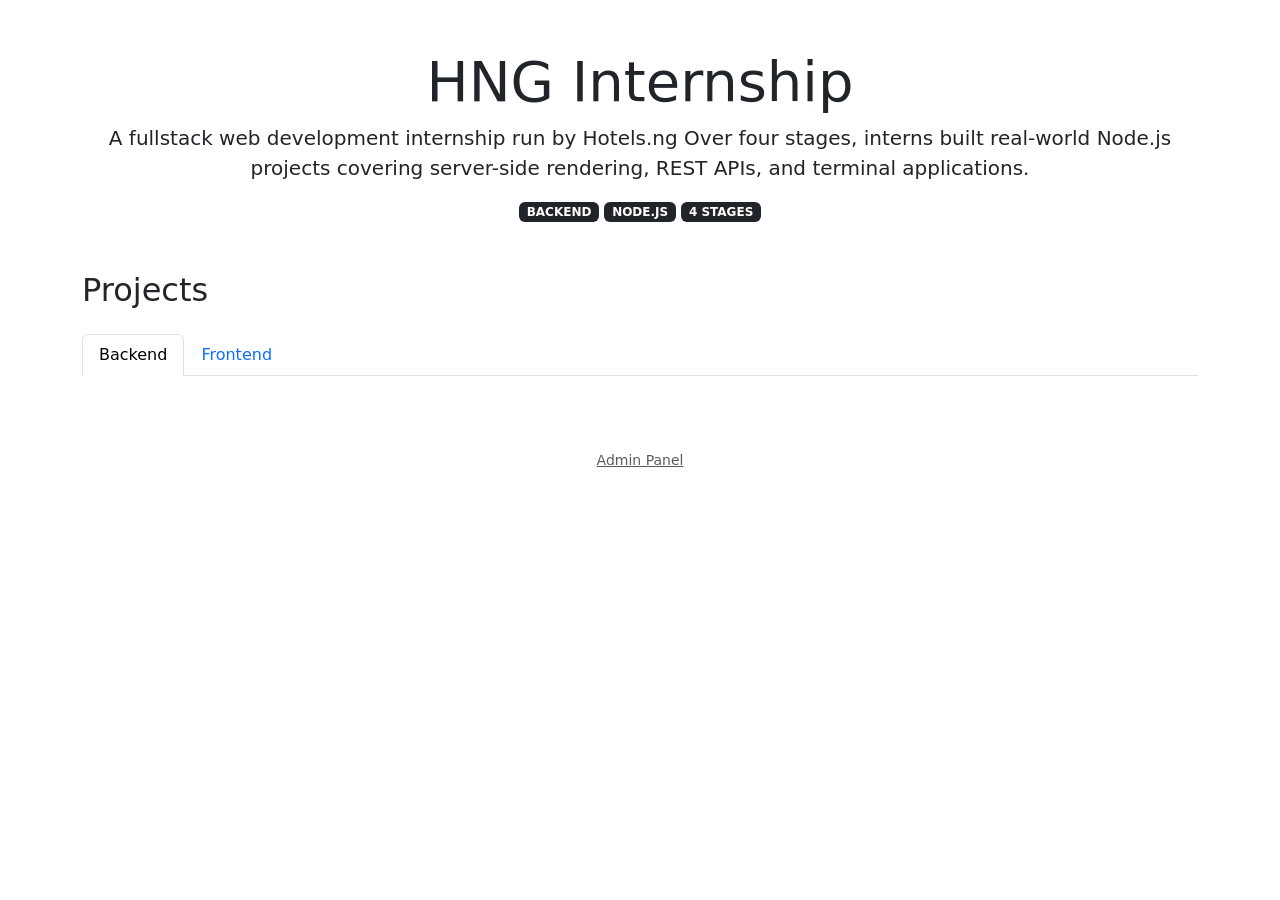
==== index.html @ 4d1c0510 "add files" ====
<!DOCTYPE html>
<html lang="en">
<head>
    <meta charset="UTF-8">
    <meta name="viewport" content="width=device-width, initial-scale=1.0">
    <title>My Developer Journey</title>
    
    <!-- Bootstrap CSS from CDN -->
    <link href="https://cdn.jsdelivr.net/npm/bootstrap@5.3.0/dist/css/bootstrap.min.css" rel="stylesheet">
    
    <!-- Your custom CSS -->
    <link rel="stylesheet" href="style.css">
</head>
<body>
    <!-- Header Section -->
    <div class="container my-5">
        <header class="text-center mb-5">
            <h1 class="display-4">HNG Internship</h1>
            <p class="lead">
                A fullstack web development internship run by <strong>Hotels.ng</strong>
                Over four stages, interns built real-world Node.js projects covering 
                server-side rendering, REST APIs, and terminal applications.
            </p>
            <div class="mt-3">
                <span class="badge bg-dark">BACKEND</span>
                <span class="badge bg-dark">NODE.JS</span>
                <span class="badge bg-dark">4 STAGES</span>
            </div>
        </header>

        <!-- Projects Section with Tabs -->
        <section>
            <h2 class="mb-4">Projects</h2>
            
            <!-- Bootstrap Tabs -->
            <ul class="nav nav-tabs" id="projectTabs" role="tablist">
                <li class="nav-item" role="presentation">
                    <button class="nav-link active" id="backend-tab" data-bs-toggle="tab" 
                            data-bs-target="#backend" type="button" role="tab">
                        Backend
                    </button>
                </li>
                <li class="nav-item" role="presentation">
                    <button class="nav-link" id="frontend-tab" data-bs-toggle="tab" 
                            data-bs-target="#frontend" type="button" role="tab">
                        Frontend
                    </button>
                </li>
            </ul>

            <!-- Tab Content -->
            <div class="tab-content mt-4" id="projectTabsContent">
                <!-- Backend Projects -->
                <div class="tab-pane fade show active" id="backend" role="tabpanel">
                    <div id="backend-projects" class="row">
                        <!-- Backend projects will be loaded here by JavaScript -->
                    </div>
                </div>

                <!-- Frontend Projects -->
                <div class="tab-pane fade" id="frontend" role="tabpanel">
                    <div id="frontend-projects" class="row">
                        <!-- Frontend projects will be loaded here by JavaScript -->
                    </div>
                </div>
            </div>
        </section>

        <!-- Admin Link (Hidden at bottom) -->
        <footer class="text-center mt-5">
            <a href="admin.html" class="text-muted small">Admin Panel</a>
        </footer>
    </div>

    <!-- Bootstrap JS from CDN -->
    <script src="https://cdn.jsdelivr.net/npm/bootstrap@5.3.0/dist/js/bootstrap.bundle.min.js"></script>
    
    <!-- Your custom JavaScript -->
    <script src="app.js"></script>
</body>
</html>
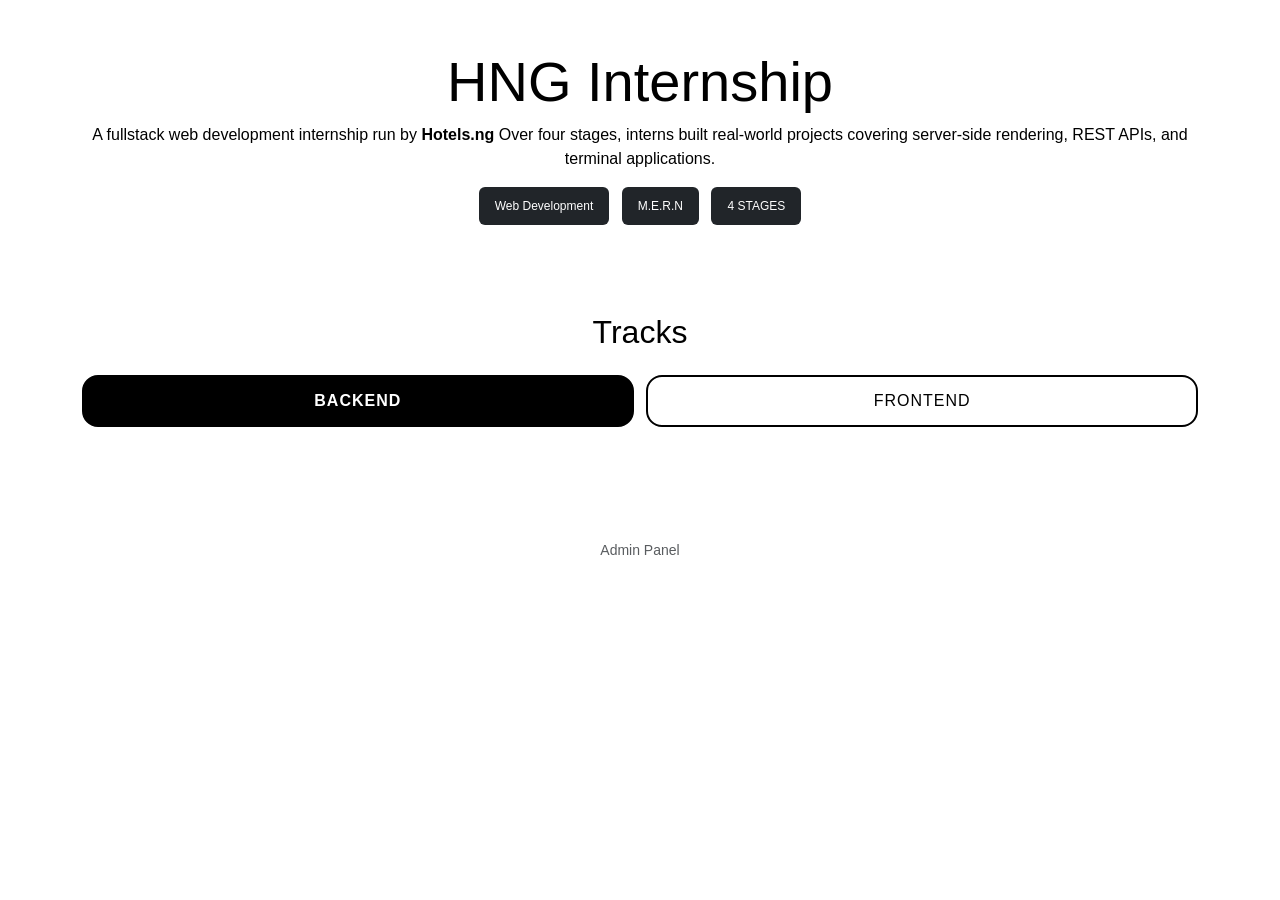
==== commit d047f7f1: "add admin.html" ====
--- a/index.html
+++ b/index.html
@@ -16,32 +16,32 @@
     <div class="container my-5">
         <header class="text-center mb-5">
             <h1 class="display-4">HNG Internship</h1>
-            <p class="lead">
+            <p class="">
                 A fullstack web development internship run by <strong>Hotels.ng</strong>
-                Over four stages, interns built real-world Node.js projects covering 
+                Over four stages, interns built real-world projects covering
                 server-side rendering, REST APIs, and terminal applications.
             </p>
             <div class="mt-3">
-                <span class="badge bg-dark">BACKEND</span>
-                <span class="badge bg-dark">NODE.JS</span>
+                <span class="badge bg-dark">Web Development</span>
+                <span class="badge bg-dark">M.E.R.N</span>
                 <span class="badge bg-dark">4 STAGES</span>
             </div>
         </header>
 
         <!-- Projects Section with Tabs -->
-        <section>
-            <h2 class="mb-4">Projects</h2>
+        <section class="section">
+            <h2 class="mb-4 text-center">Tracks</h2>
             
             <!-- Bootstrap Tabs -->
             <ul class="nav nav-tabs" id="projectTabs" role="tablist">
                 <li class="nav-item" role="presentation">
-                    <button class="nav-link active" id="backend-tab" data-bs-toggle="tab" 
+                    <button class="nav-link active" id="backend-tab" data-bs-toggle="tab"
                             data-bs-target="#backend" type="button" role="tab">
                         Backend
                     </button>
                 </li>
                 <li class="nav-item" role="presentation">
-                    <button class="nav-link" id="frontend-tab" data-bs-toggle="tab" 
+                    <button class="nav-link" id="frontend-tab" data-bs-toggle="tab"
                             data-bs-target="#frontend" type="button" role="tab">
                         Frontend
                     </button>
--- a/style.css
+++ b/style.css
@@ -0,0 +1,111 @@
+/* Simple black and white styling */
+body {
+    background-color: #ffffff;
+    color: #000000;
+    font-family: -apple-system, BlinkMacSystemFont, "Segoe UI", Roboto, sans-serif;
+}
+
+/* Utils */
+.section {
+    padding: 40px 0;
+}
+
+/* Badges */
+.badge {
+    font-weight: normal;
+    padding: 0.8rem 1rem;
+    margin: 0 0.25rem;
+}
+
+/* Tabs */
+.nav-tabs {
+    border-bottom: none;
+    gap: 0.8rem;
+    display: flex;
+    width: 100%;
+}
+
+.nav-tabs .nav-item {
+    flex: 1;
+    margin: 0;
+}
+
+.nav-tabs .nav-link {
+    color: #000000;
+    background-color: #ffffff;
+    border: 2px solid #000000;
+    border-radius: 1rem;
+    padding: 0.75rem 0;
+    font-weight: normal;
+    text-transform: uppercase;
+    letter-spacing: 1px;
+    width: 100%;
+    text-align: center;
+}
+
+.nav-tabs .nav-link.active {
+    background-color: #000000;
+    color: #ffffff;
+    border: 2px solid #000000;
+    font-weight: bold;
+}
+
+.nav-tabs .nav-link:hover {
+    background-color: #857f7f;
+    color: #ffffff;
+    border: 2px solid #000000;
+}
+
+/* Project cards */
+.project-card {
+    border: 1px solid #000000;
+    padding: 1.5rem;
+    margin-bottom: 1.5rem;
+    background-color: #ffffff;
+}
+
+.project-card h3 {
+    font-size: 1.5rem;
+    margin-bottom: 1rem;
+}
+
+.project-card p {
+    margin-bottom: 1rem;
+    line-height: 1.6;
+}
+
+.project-card .btn {
+    margin-right: 0.5rem;
+    margin-bottom: 0.5rem;
+}
+
+/* Buttons */
+.btn-outline-dark {
+    border: 1px solid #000000;
+    color: #000000;
+}
+
+.btn-outline-dark:hover {
+    background-color: #000000;
+    color: #ffffff;
+}
+
+/* Footer */
+footer a {
+    text-decoration: none;
+}
+
+footer a:hover {
+    text-decoration: underline;
+}
+
+/* Responsive */
+@media (max-width: 768px) {
+    .display-4 {
+        font-size: 2rem;
+    }
+    
+    .lead {
+        font-size: 1rem;
+    }
+}
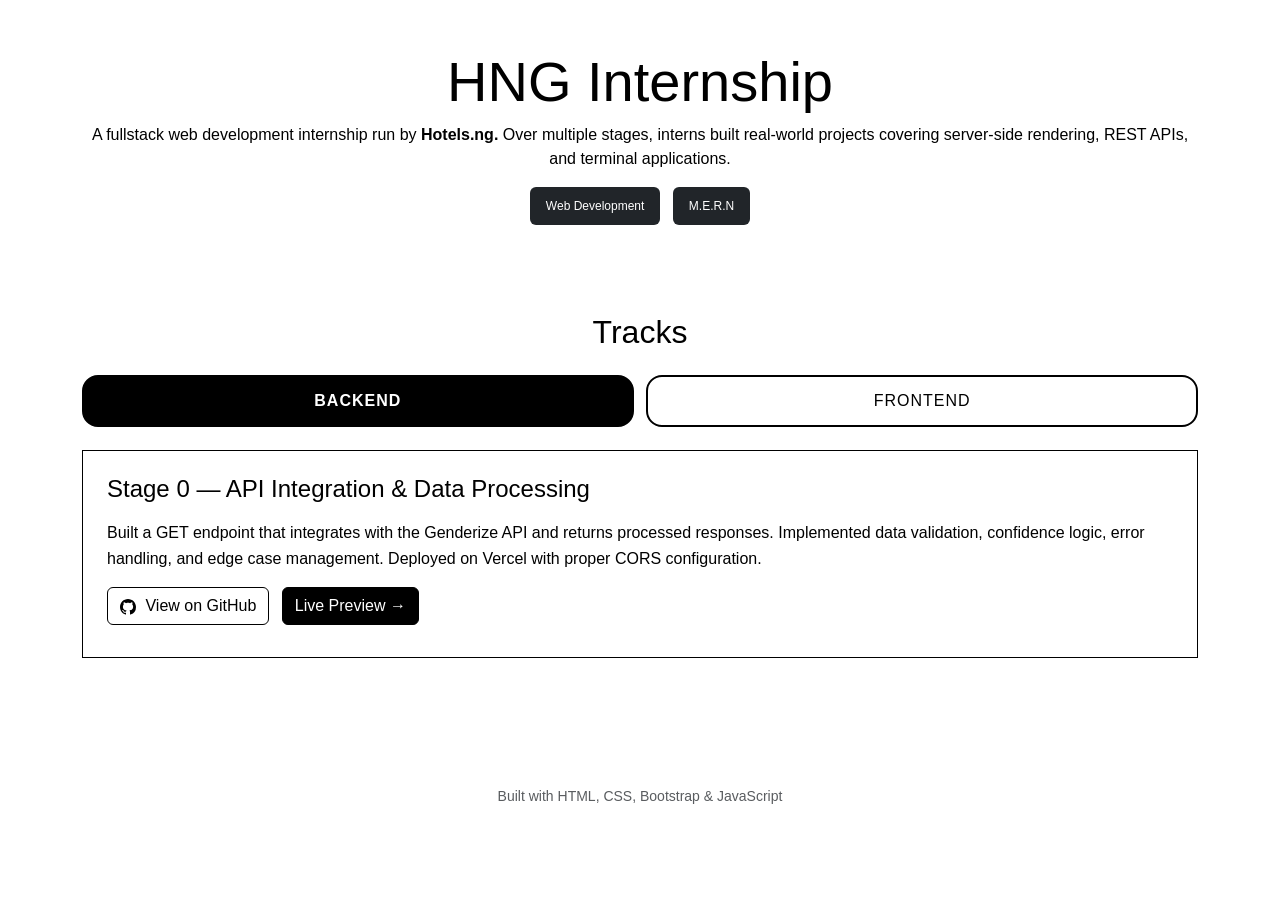
==== commit df77d3df: "add projects.json" ====
--- a/index.html
+++ b/index.html
@@ -1,48 +1,48 @@
 <!DOCTYPE html>
 <html lang="en">
+
 <head>
     <meta charset="UTF-8">
     <meta name="viewport" content="width=device-width, initial-scale=1.0">
     <title>My Developer Journey</title>
-    
+
     <!-- Bootstrap CSS from CDN -->
     <link href="https://cdn.jsdelivr.net/npm/bootstrap@5.3.0/dist/css/bootstrap.min.css" rel="stylesheet">
-    
+
     <!-- Your custom CSS -->
     <link rel="stylesheet" href="style.css">
 </head>
+
 <body>
     <!-- Header Section -->
     <div class="container my-5">
         <header class="text-center mb-5">
             <h1 class="display-4">HNG Internship</h1>
             <p class="">
-                A fullstack web development internship run by <strong>Hotels.ng</strong>
-                Over four stages, interns built real-world projects covering
-                server-side rendering, REST APIs, and terminal applications.
+                A fullstack web development internship run by <strong>Hotels.ng.</strong> Over multiple stages, interns
+                built real-world projects covering server-side rendering, REST APIs, and terminal applications.
             </p>
             <div class="mt-3">
                 <span class="badge bg-dark">Web Development</span>
                 <span class="badge bg-dark">M.E.R.N</span>
-                <span class="badge bg-dark">4 STAGES</span>
             </div>
         </header>
 
         <!-- Projects Section with Tabs -->
         <section class="section">
             <h2 class="mb-4 text-center">Tracks</h2>
-            
+
             <!-- Bootstrap Tabs -->
             <ul class="nav nav-tabs" id="projectTabs" role="tablist">
                 <li class="nav-item" role="presentation">
-                    <button class="nav-link active" id="backend-tab" data-bs-toggle="tab"
-                            data-bs-target="#backend" type="button" role="tab">
+                    <button class="nav-link active" id="backend-tab" data-bs-toggle="tab" data-bs-target="#backend"
+                        type="button" role="tab">
                         Backend
                     </button>
                 </li>
                 <li class="nav-item" role="presentation">
-                    <button class="nav-link" id="frontend-tab" data-bs-toggle="tab"
-                            data-bs-target="#frontend" type="button" role="tab">
+                    <button class="nav-link" id="frontend-tab" data-bs-toggle="tab" data-bs-target="#frontend"
+                        type="button" role="tab">
                         Frontend
                     </button>
                 </li>
@@ -66,16 +66,17 @@
             </div>
         </section>
 
-        <!-- Admin Link (Hidden at bottom) -->
+        <!-- Footer -->
         <footer class="text-center mt-5">
-            <a href="admin.html" class="text-muted small">Admin Panel</a>
+            <p class="text-muted small">Built with HTML, CSS, Bootstrap & JavaScript</p>
         </footer>
     </div>
 
     <!-- Bootstrap JS from CDN -->
     <script src="https://cdn.jsdelivr.net/npm/bootstrap@5.3.0/dist/js/bootstrap.bundle.min.js"></script>
-    
+
     <!-- Your custom JavaScript -->
     <script src="app.js"></script>
 </body>
+
 </html>
--- a/style.css
+++ b/style.css
@@ -108,4 +108,54 @@
     .lead {
         font-size: 1rem;
     }
+}
+
+
+/* Admin Panel Styles */
+.card {
+    border: 2px solid #000000;
+    border-radius: 0;
+}
+
+.form-label {
+    font-weight: bold;
+}
+
+.form-control,
+.form-select {
+    border: 1px solid #000000;
+    border-radius: 0;
+}
+
+.form-control:focus,
+.form-select:focus {
+    border-color: #000000;
+    box-shadow: none;
+}
+
+.list-group-item {
+    border: 1px solid #000000;
+    border-radius: 0;
+    margin-bottom: 0.5rem;
+}
+
+.btn-dark {
+    background-color: #000000;
+    border-color: #000000;
+}
+
+.btn-dark:hover {
+    background-color: #333333;
+    border-color: #333333;
+}
+
+.btn-danger {
+    background-color: #dc3545;
+    border-color: #dc3545;
+    color: #ffffff;
+}
+
+.btn-danger:hover {
+    background-color: #c82333;
+    border-color: #c82333;
 }
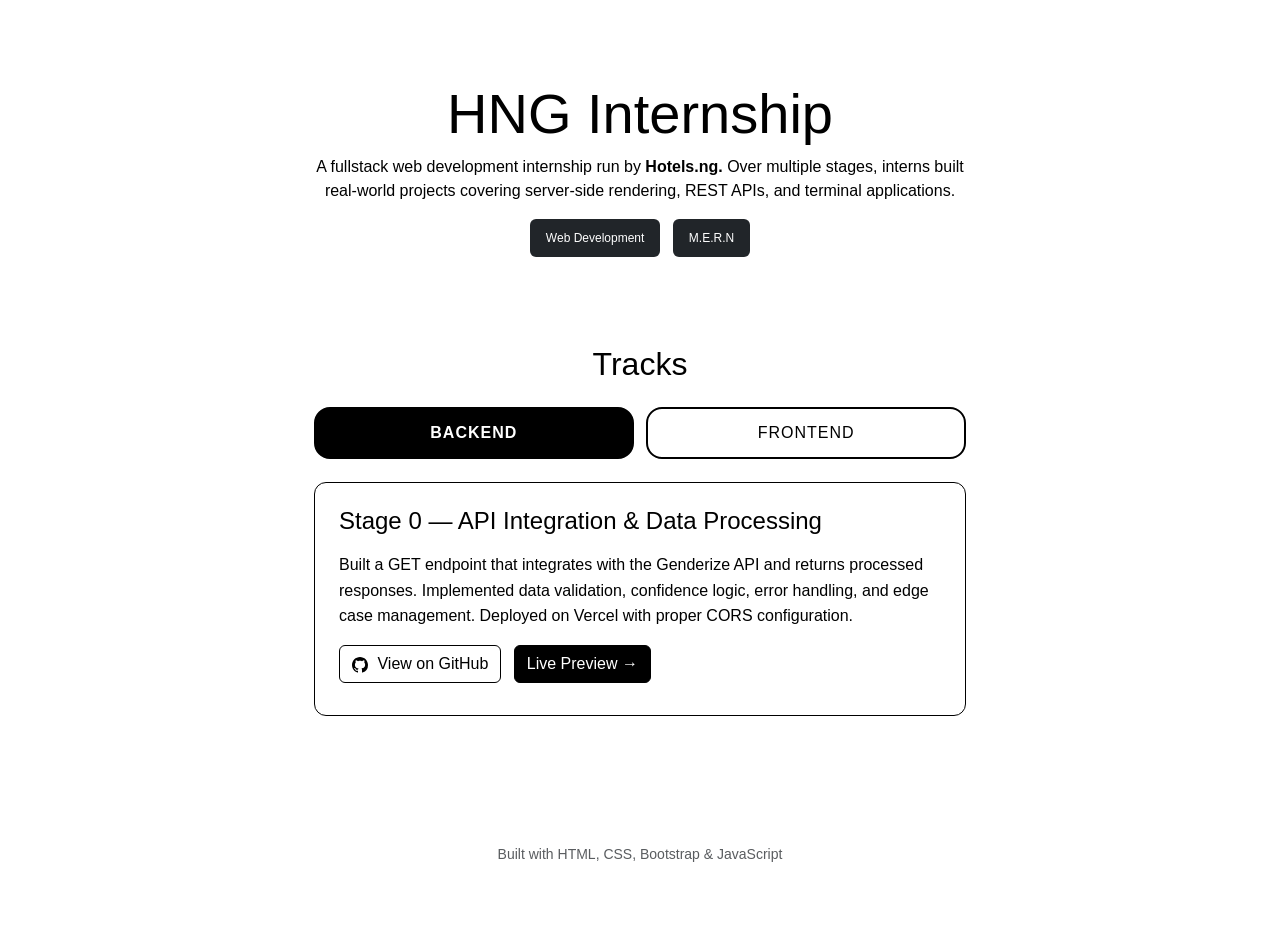
==== commit e8c6ab9a: "add url for meta tag" ====
--- a/index.html
+++ b/index.html
@@ -4,6 +4,21 @@
 <head>
     <meta charset="UTF-8">
     <meta name="viewport" content="width=device-width, initial-scale=1.0">
+
+    <!-- Open Graph / Facebook -->
+    <meta property="og:type" content="website">
+    <meta property="og:url" content="https://ifeanyi-hng-internship.netlify.app/">
+    <meta property="og:title" content="My Developer Journey - HNG Internship">
+    <meta property="og:description" content="A fullstack web development internship run by Hotels.ng">
+    <meta property="og:image" content="https://ifeanyi-hng-internship.netlify.app/images/HNG-internship.jpg">
+
+    <!-- Twitter -->
+    <meta property="twitter:card" content="summary_large_image">
+    <meta property="twitter:url" content="https://ifeanyi-hng-internship.netlify.app/">
+    <meta property="twitter:title" content="My Developer Journey - HNG Internship">
+    <meta property="twitter:description" content="A fullstack web development internship run by Hotels.ng.">
+    <meta property="twitter:image" content="https://ifeanyi-hng-internship.netlify.app/images/HNG-internship.jpg">
+
     <title>My Developer Journey</title>
 
     <!-- Bootstrap CSS from CDN -->
--- a/style.css
+++ b/style.css
@@ -3,6 +3,12 @@
     background-color: #ffffff;
     color: #000000;
     font-family: -apple-system, BlinkMacSystemFont, "Segoe UI", Roboto, sans-serif;
+}
+
+.container {
+    max-width: 700px !important;
+    margin: 80px auto 60px !important;
+    padding: 0 24px !important;
 }
 
 /* Utils */
@@ -62,6 +68,7 @@
     padding: 1.5rem;
     margin-bottom: 1.5rem;
     background-color: #ffffff;
+    border-radius: 12px;
 }
 
 .project-card h3 {
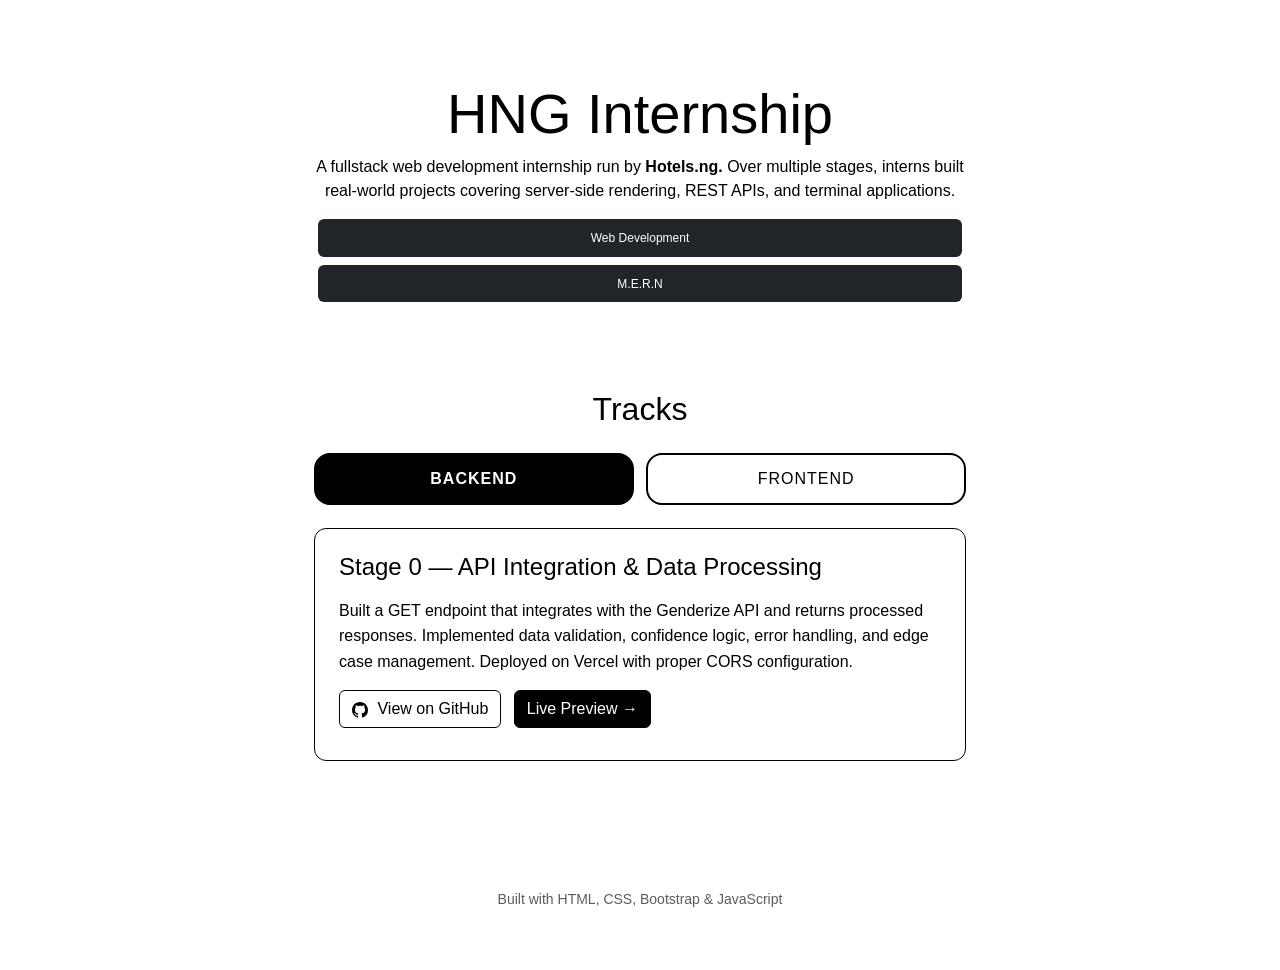
==== commit 688ea46e: "update button spacing" ====
--- a/index.html
+++ b/index.html
@@ -37,7 +37,7 @@
                 A fullstack web development internship run by <strong>Hotels.ng.</strong> Over multiple stages, interns
                 built real-world projects covering server-side rendering, REST APIs, and terminal applications.
             </p>
-            <div class="mt-3">
+            <div class="mt-3 d-grid gap-2">
                 <span class="badge bg-dark">Web Development</span>
                 <span class="badge bg-dark">M.E.R.N</span>
             </div>
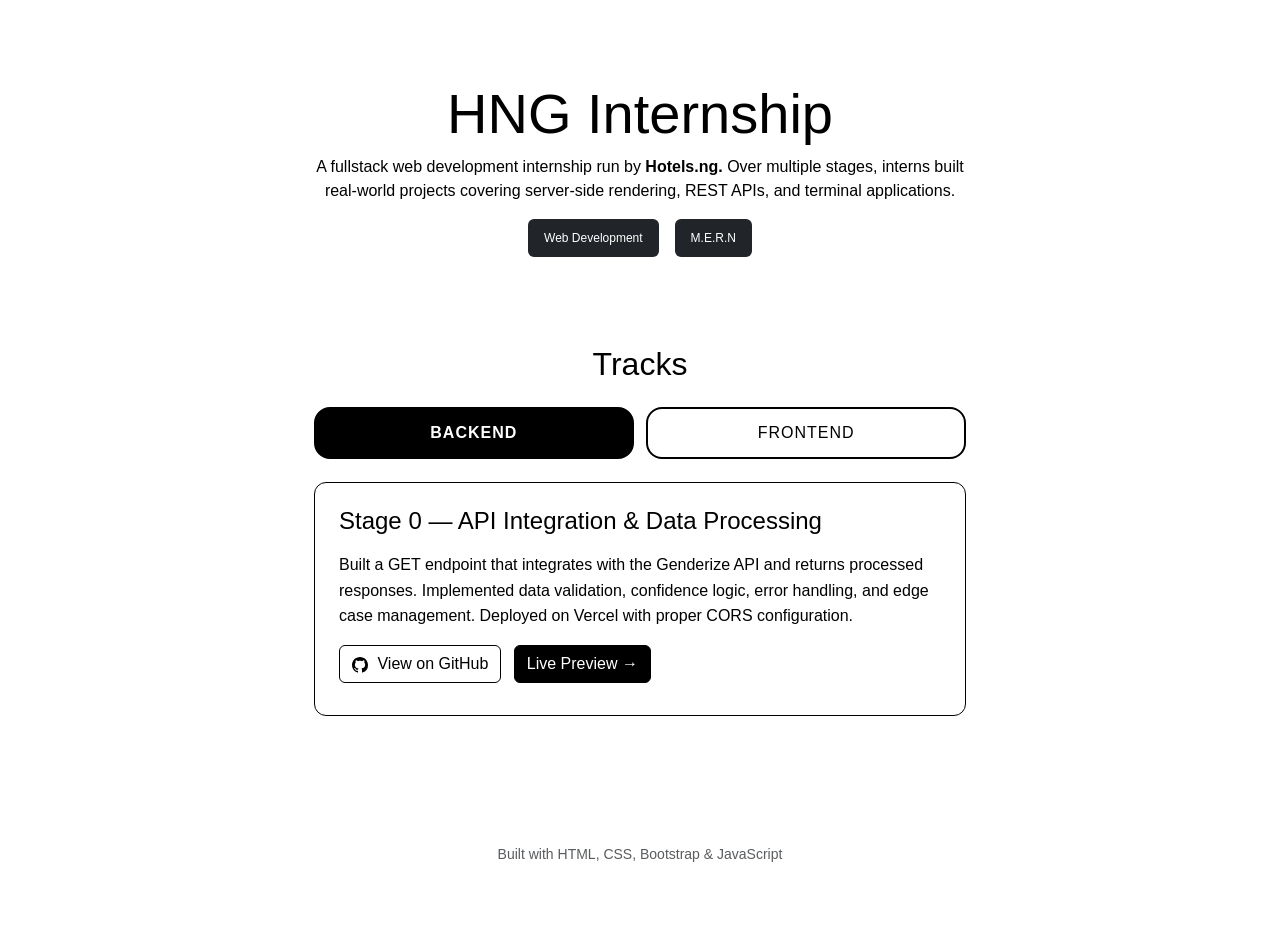
==== commit df55e35c: "fix spacing in buttons" ====
--- a/index.html
+++ b/index.html
@@ -37,7 +37,7 @@
                 A fullstack web development internship run by <strong>Hotels.ng.</strong> Over multiple stages, interns
                 built real-world projects covering server-side rendering, REST APIs, and terminal applications.
             </p>
-            <div class="mt-3 d-grid gap-2">
+            <div class="mt-3 d-flex flex-wrap gap-2 justify-content-center">
                 <span class="badge bg-dark">Web Development</span>
                 <span class="badge bg-dark">M.E.R.N</span>
             </div>
